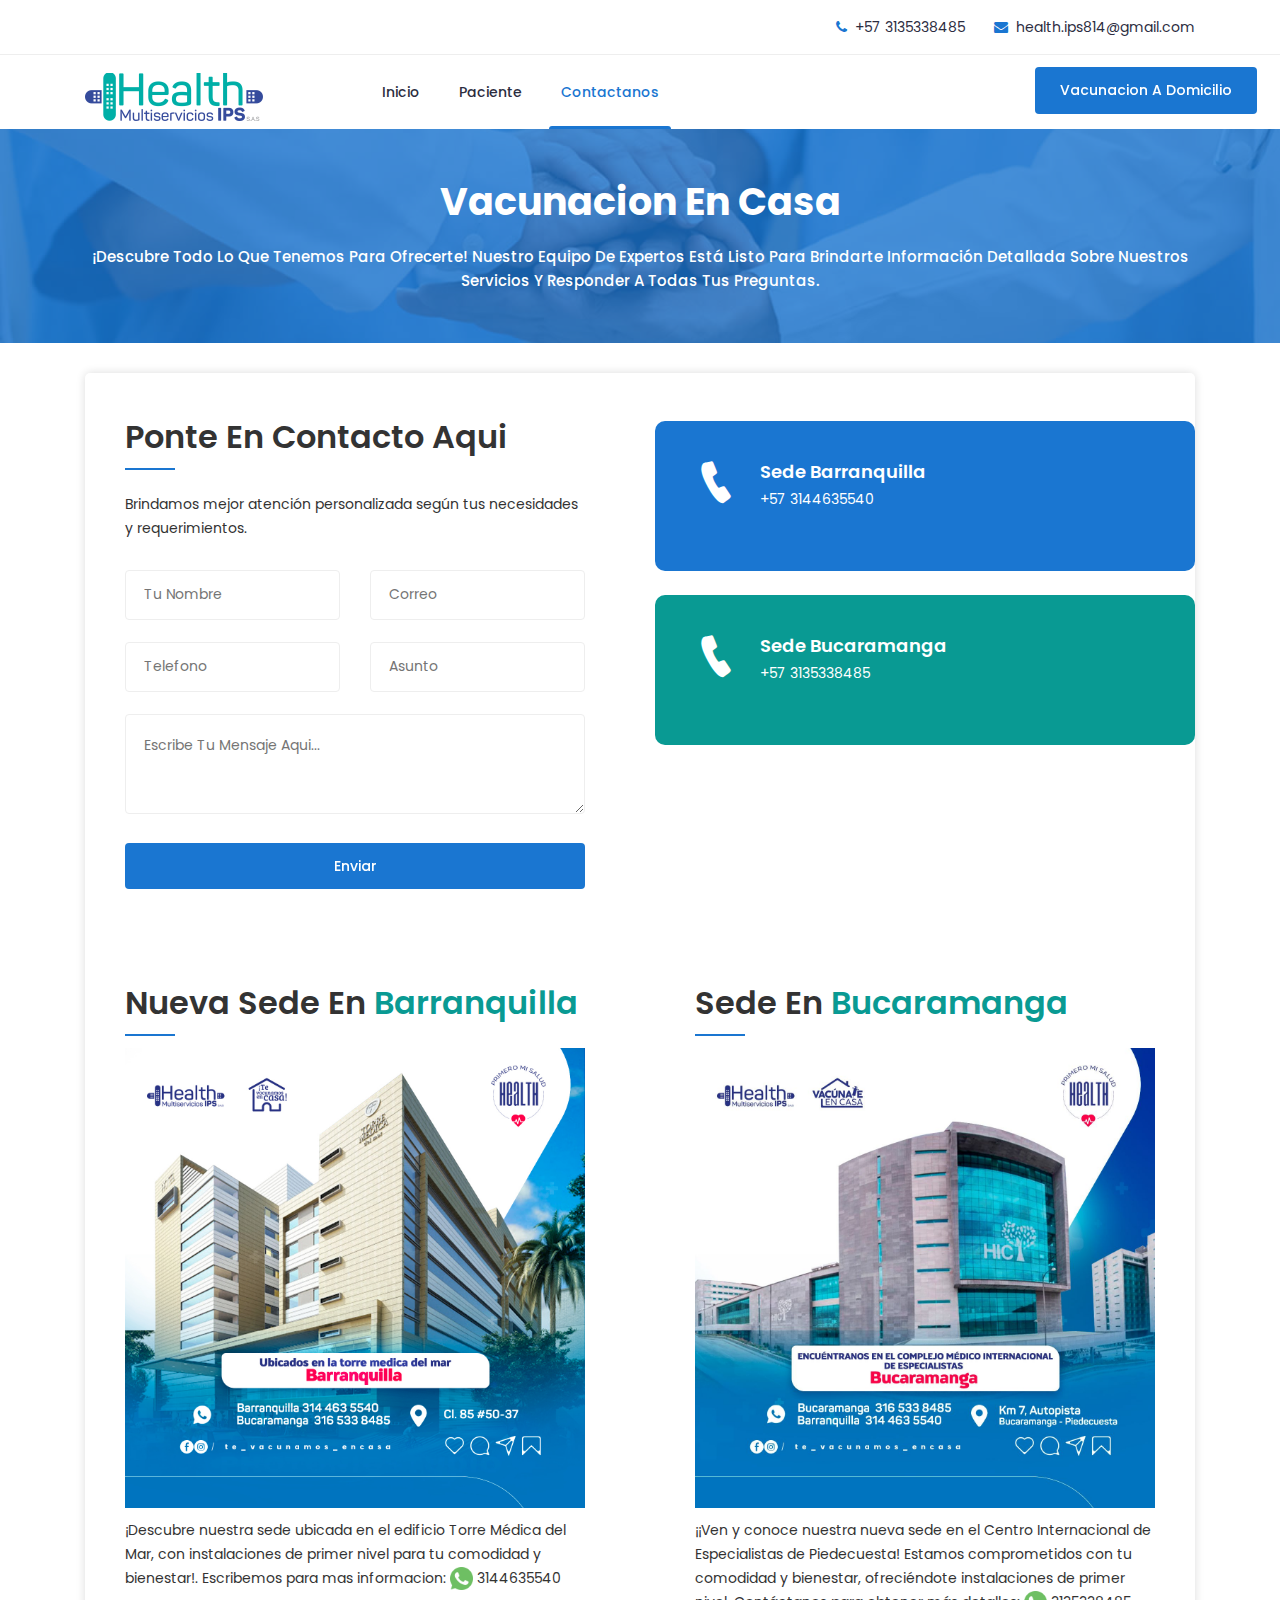
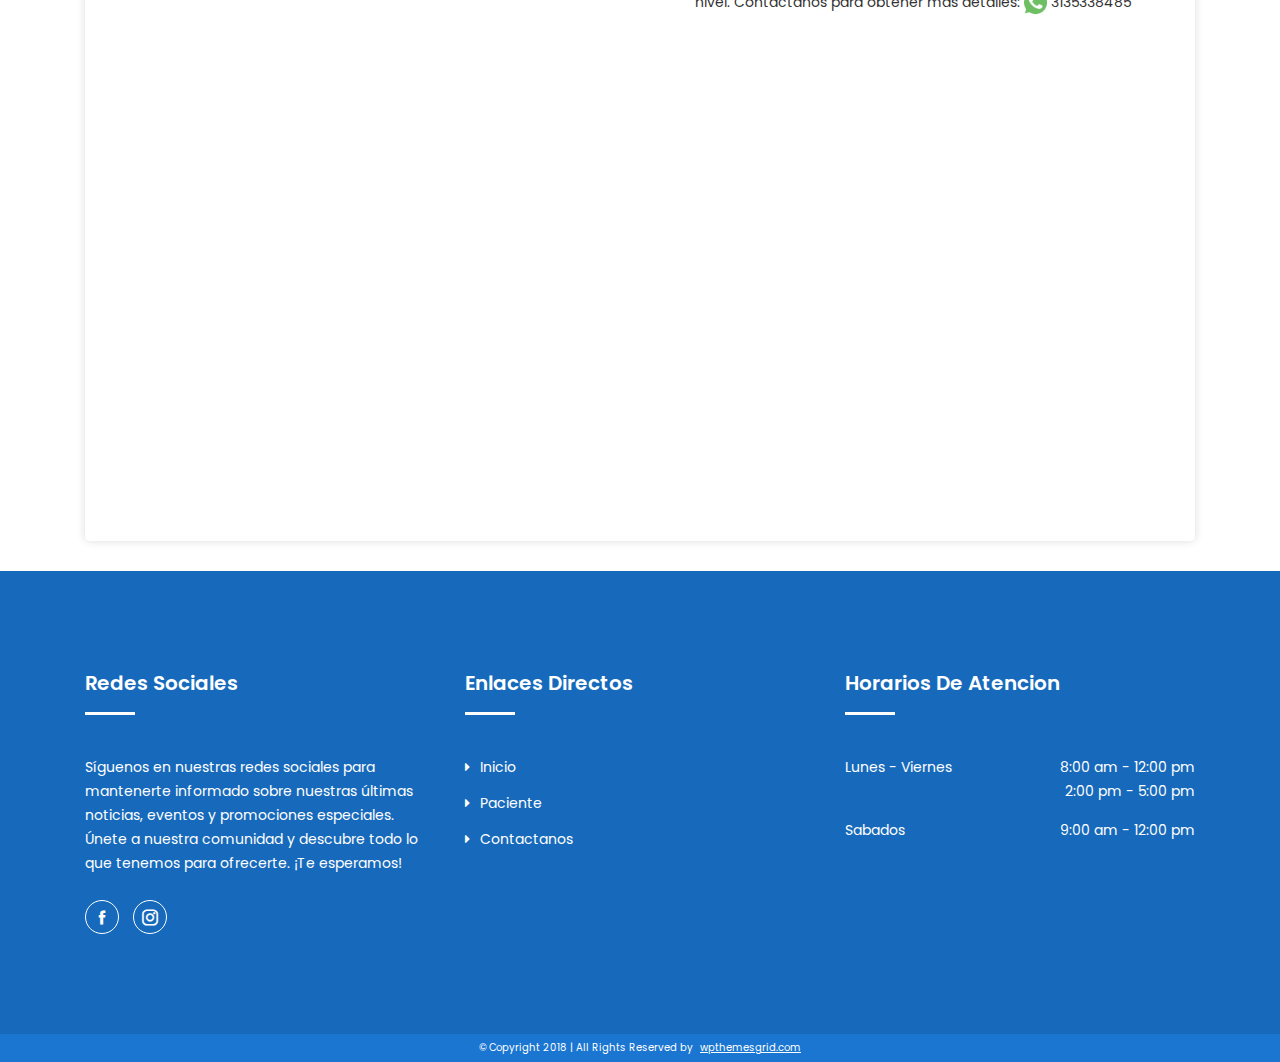
==== contacto.html @ b900afe5 "Add files via upload" ====
<!doctype html>
<html class="no-js" lang="zxx">
    <head>
       
		<meta charset="utf-8">
		<meta http-equiv="X-UA-Compatible" content="IE=edge">
		<meta name="keywords" content="Site keywords here">
		<meta name="description" content="">
		<meta name='copyright' content=''>
		<meta name="viewport" content="width=device-width, initial-scale=1, shrink-to-fit=no">
		
		
        <title>HEALTH Multiservicios</title>
		
		
        <link rel="icon" href="img/logo2.png">
		
		
		<link href="https://fonts.googleapis.com/css?family=Poppins:200i,300,300i,400,400i,500,500i,600,600i,700,700i,800,800i,900,900i&display=swap" rel="stylesheet">

		
		<link rel="stylesheet" href="css/bootstrap.min.css">
		
		<link rel="stylesheet" href="css/nice-select.css">
		
        <link rel="stylesheet" href="css/font-awesome.min.css">
		
        <link rel="stylesheet" href="css/icofont.css">
		
		<link rel="stylesheet" href="css/slicknav.min.css">
		
        <link rel="stylesheet" href="css/owl-carousel.css">
		
		<link rel="stylesheet" href="css/datepicker.css">
		
        <link rel="stylesheet" href="css/animate.min.css">
		
        <link rel="stylesheet" href="css/magnific-popup.css">
		
		
        <link rel="stylesheet" href="css/normalize.css">
        <link rel="stylesheet" href="style.css">
        <link rel="stylesheet" href="css/responsive.css">
		
    </head>
    <body>
	
		
        <div class="preloader">
            <div class="loader">
                <div class="loader-outter"></div>
                <div class="loader-inner"></div>

                <div class="indicator"> 
                    <svg width="16px" height="12px">
                        <polyline id="back" points="1 6 4 6 6 11 10 1 12 6 15 6"></polyline>
                        <polyline id="front" points="1 6 4 6 6 11 10 1 12 6 15 6"></polyline>
                    </svg>
                </div>
            </div>
        </div>
        
		<header class="header" >
			
			<div class="topbar">
				<div class="container">
					<div class="row">
						<div class="col-lg-6 col-md-5 col-12">
							
						</div>
						<div class="col-lg-6 col-md-7 col-12">
							
							<ul class="top-contact">
								<li><i class="fa fa-phone"></i>+57 3135338485</li>
								<li><i class="fa fa-envelope"></i><a href="mailto:health.ips814@gmail.com">health.ips814@gmail.com</a></li>
							</ul>
							
						</div>
					</div>
				</div>
			</div>
			
			<div class="header-inner">
				<div class="container">
					<div class="inner">
						<div class="row">
							<div class="col-lg-3 col-md-3 col-12">
								
								<div class="logo">
									<a href="index.html"><img src="img/Healt2.png" alt="#"></a>
								</div>
								
								<div class="mobile-nav"></div>
								
							</div>
							<div class="col-lg-7 col-md-9 col-12">
								
								<div class="main-menu">
									<nav class="navigation">
										<ul class="nav menu">
											<li><a href="index.html">Inicio </a></li>
											<li><a href="paciente.html">Paciente </a></li>
											
											<li class="active"><a href="contacto.html">Contactanos</a></li>
										</ul>
									</nav>
								</div>
								
							</div>
							<div class="col-lg-2 col-12">
								<div class="get-quote">
									<a href="#" class="btn">Vacunacion a Domicilio</a>
								</div>
							</div>
						</div>
					</div>
				</div>
			</div>
			
		</header>
		
		<div class="breadcrumbs overlay">
			<div class="container">
				<div class="bread-inner">
					<div class="row">
						<div class="col-12">
							<h2>Vacunacion en casa</h2>
							<ul class="bread-list">
								<li>¡Descubre todo lo que tenemos para ofrecerte! Nuestro equipo de expertos está listo para brindarte 
									información detallada sobre nuestros servicios y responder a todas tus preguntas.</li>
								
							</ul>
						</div>
					</div>
				</div>
			</div>
		</div>
		
		<section class="contact-us section">
			<div class="container">
				<div class="inner">
					<div class="row"> 
						<div class="col-lg-6">
							<div class="contact-us-form">
								<h2>Ponte en contacto aqui</h2>
								<p>Brindamos mejor atención personalizada según tus necesidades y requerimientos.</p>
								
								<form class="form" id="form" action="https://formspree.io/f/mqkrnzob" method="POST">
									<div class="row">
										<div class="col-lg-6">
											<div class="form-group">
												<input type="text" name="name" placeholder="Tu nombre" required="">
											</div>
										</div>
										<div class="col-lg-6">
											<div class="form-group">
												<input type="email" name="email" placeholder="Correo" required="">
											</div>
										</div>
										<div class="col-lg-6">
											<div class="form-group">
												<input type="text" name="phone" placeholder="Telefono" required="">
											</div>
										</div>
										<div class="col-lg-6">
											<div class="form-group">
												<input type="text" name="subject" placeholder="Asunto" required="">
											</div>
										</div>
										<div class="col-lg-12">
											<div class="form-group">
												<textarea name="message" placeholder="Escribe tu mensaje aqui..." required=""></textarea>
											</div>
										</div>
										<div class="col-12">
											<div class="form-group login-btn">
												<button class="btn" type="submit">Enviar</button>
											</div>
										</div>
									</div>
								</form>
								
							</div>
						</div>
						
						<div class="col-lg-6 col-12">
							<div class="row">
							<div class="col mt-5">
							<a href="https://wa.link/gre1fu" target="_blank">
								<div class="single-info">
									<i class="icofont icofont-ui-call"></i>
									<div class="content">
										<h3>Sede Barranquilla</h3>
										<p>+57 3144635540</p>
									</div>
								</div>
							</a>
							</div>
							</div>
							<div class="row">
							<div class="col mt-4">
							<a href="https://wa.link/uurhp1" target="_blank">
								<div class="single-info" style="background: #099A93;">
									<i class="icofont icofont-ui-call"></i>
									<div class="content">
										<h3>Sede Bucaramanga</h3>
										<p>+57 3135338485</p>
									</div>
								</div>
							</a>
							</div>
							</div>
						</div>
						
					</div>
					<div class="row"> 
						<div class="col-lg-6">
							<div class="contact-us-form">
							
							<h2> Nueva sede en <span style="color: #099A93;" >Barranquilla </span></h2>
							
							 <img src="img/blog1.jpg" alt="#">

								<p> ¡Descubre nuestra sede ubicada en el edificio Torre Médica del Mar, con 
									instalaciones de primer nivel para tu comodidad y bienestar!.   Escribemos para mas informacion: 
								
									<a href="https://wa.link/gre1fu" target="_blank"><img src="img/whatsapp_logo.png" alt="#" style="width: 5%; height: auto;"> 3144635540</a>
								</p>

							 <iframe src="https://www.google.com/maps/embed?pb=!1m14!1m8!1m3!1d1646.661423424395!2d-74.82027928842507!3d11.005354203308617!3m2!1i1024!2i768!4f13.1!3m3!1m2!1s0x8ef42da93f0e86b5%3A0x44ba6cbd192f941c!2sTorre%20Medica%20Del%20Mar!5e0!3m2!1ses-419!2sco!4v1713478473263!5m2!1ses-419!2sco" width="600" height="450" style="border:0;" allowfullscreen="" loading="lazy" referrerpolicy="no-referrer-when-downgrade"></iframe>
							 
						</div>
						</div>
						<div class="col-lg-6">
							<div class="contact-us-form">
								

								<h2> sede en <span style="color: #099A93;" > Bucaramanga </span></h2>
							
							 <img src="img/blog3.jpeg" alt="#">

								<p> ¡¡Ven y conoce nuestra nueva sede en el Centro Internacional de Especialistas de Piedecuesta! Estamos comprometidos con tu comodidad y bienestar, ofreciéndote instalaciones de primer nivel. Contáctanos para obtener más detalles: 
								
									<a href="https://wa.link/uurhp1" target="_blank"><img src="img/whatsapp_logo.png" alt="#" style="width: 5%; height: auto;"> 3135338485</a>
								</p>

								<iframe src="https://www.google.com/maps/embed?pb=!1m18!1m12!1m3!1d3959.7869159689903!2d-73.07287589831903!3d7.034312846037695!2m3!1f0!2f0!3f0!3m2!1i1024!2i768!4f13.1!3m3!1m2!1s0x8e6847001ac5dad5%3A0xc7bd7739e1d673a!2sHEALTH%20Multiservicios%20IPS%2C%20Te%20vacunamos%20en%20casa!5e0!3m2!1ses!2sco!4v1713560378401!5m2!1ses!2sco" width="600" height="450" style="border:0;" allowfullscreen="" loading="lazy" referrerpolicy="no-referrer-when-downgrade"></iframe>
							
							</div>
						</div>
					</div>
				</div>
				<!-- <div class="contact-info">
					<div class="row">
						
						<div class="col-lg-4 col-12 ">
							<div class="single-info">
								<i class="icofont icofont-ui-call"></i>
								<div class="content">
									<h3>+(000) 1234 56789</h3>
									<p>info@company.com</p>
								</div>
							</div>
						</div>
						
						<div class="col-lg-4 col-12 ">
							<div class="single-info" style="background: #099A93;">
								<i class="icofont-google-map"></i>
								<div class="content">
									<h3>2 Fir e Brigade Road</h3>
									<p>Chittagonj, Lakshmipur</p>
								</div>
							</div>
						</div>
						
						<div class="col-lg-4 col-12 ">
							<div class="single-info">
								<i class="icofont icofont-wall-clock"></i>
								<div class="content">
									<h3>Mon - Sat: 8am - 5pm</h3>
									<p>Sunday Closed</p>
								</div>
							</div>
						</div>
						
					</div>
				</div> -->
			</div>
		</section>

		<footer id="footer" class="footer ">
			
			<div class="footer-top">
				<div class="container">
					<div class="row">
						<div class="col-lg-4 col-md-6 col-12">
							<div class="single-footer">
								<h2>Redes Sociales</h2>
								<p>Síguenos en nuestras redes sociales para mantenerte informado sobre 
									nuestras últimas noticias, eventos y promociones especiales. Únete a 
									nuestra comunidad y descubre todo lo que tenemos para ofrecerte. 
									¡Te esperamos!</p>
								
								<ul class="social">
									<li><a href="https://www.facebook.com/tevacunamosencasa" target="_blank"><i class="icofont-facebook"></i></a></li>
									<li><a href="https://www.instagram.com/te_vacunamos_encasa/" target="_blank"><i class="icofont-instagram"></i></a></li>
								</ul>
								
							</div>
						</div>
						<div class="col-lg-4 col-md-6 col-12">
							<div class="single-footer f-link">
								<h2>Enlaces Directos</h2>
								<div class="row">
									<div class="col-lg-6 col-md-6 col-12">
										<ul>
											<li><a href="index.html"><i class="fa fa-caret-right" aria-hidden="true"></i>Inicio</a></li>
											<li><a href="paciente.html"><i class="fa fa-caret-right" aria-hidden="true"></i>Paciente</a></li>
											<li><a href="contacto.html"><i class="fa fa-caret-right" aria-hidden="true"></i>Contactanos</a></li>
										</ul>
									</div>
								</div>
							</div>
						</div>
						<div class="col-lg-4 col-md-6 col-12">
							<div class="single-footer">
								<h2>Horarios de atencion</h2>
								<ul class="time-sidual">
									<li class="day">Lunes - Viernes <span>8:00 am - 12:00 pm</span><span>2:00 pm - 5:00 pm</span></li>
								</ul>
								<ul class="time-sidual">
									<li class="day">Sabados <span>9:00 am - 12:00 pm</span></li>
								</ul>
							</div>
						</div>
					</div>
				</div>
			</div>
			
			<div class="copyright">
				<div class="container">
					<div class="row">
						<div class="col-lg-12 col-md-12 col-12">
							<div class="copyright-content">
								<p>© Copyright 2018  |  All Rights Reserved by <a href="https://www.wpthemesgrid.com" target="_blank">wpthemesgrid.com</a> </p>
							</div>
						</div>
					</div>
				</div>
			</div>
			
		</footer>

        <script src="js/jquery.min.js"></script>

		<script src="js/jquery-migrate-3.0.0.js"></script>

		<script src="js/jquery-ui.min.js"></script>

        <script src="js/easing.js"></script>

		<script src="js/colors.js"></script>

		<script src="js/popper.min.js"></script>

		<script src="js/bootstrap-datepicker.js"></script>

        <script src="js/jquery.nav.js"></script>

		<script src="js/slicknav.min.js"></script>

        <script src="js/jquery.scrollUp.min.js"></script>

		<script src="js/niceselect.js"></script>

		<script src="js/tilt.jquery.min.js"></script>

        <script src="js/owl-carousel.js"></script>

		<script src="js/jquery.counterup.min.js"></script>

		<script src="js/steller.js"></script>

		<script src="js/wow.min.js"></script>

		<script src="js/jquery.magnific-popup.min.js"></script>

		<!-- <script src="http://cdnjs.cloudflare.com/ajax/libs/waypoints/2.0.3/waypoints.min.js"></script> -->
		<script src="js/waypoints.min.js"></script>

		<script src="https://maps.google.com/maps/api/js?key=AIzaSyDGqTyqoPIvYxhn_Sa7ZrK5bENUWhpCo0w"></script>

		<script src="js/gmaps.min.js"></script>

		<script src="js/map-active.js"></script>

		<script src="js/bootstrap.min.js"></script>
		<script src="js/main.js"></script>

		<script>
			const $form = document.querySelector('#form')

			$form.addEventListener('submit', handlesubmit)

			async function handlesubmit(event){
				event.preventDefault()
				const form = new FormData(this)

				const respose = await fetch(this.action,{
					method:this.method,
					body:form,
					headers:{
						'Accept': 'application/json'
					}
				})
				if (respose.ok){
					this.reset()
					alert('Gracias por contactarnos, Te escribiremos pronto')
				}
			}
		</script>
    </body>
</html>
---- css/nice-select.css ----
.nice-select {
    -webkit-tap-highlight-color: transparent;
    background-color: #fff;
    border-radius: 5px;
    border: solid 1px #e8e8e8;
    box-sizing: border-box;
    clear: both;
    cursor: pointer;
    display: block;
    float: left;
    font-family: inherit;
    font-size: 15px;
    font-weight: normal;
    height: 42px;
    line-height: 27px;
    outline: none;
    padding-left: 18px;
    padding-right: 30px;
    position: relative;
    text-align: left !important;
    -webkit-transition: all 0.2s ease-in-out;
    transition: all 0.2s ease-in-out;
    -webkit-user-select: none;
    -moz-user-select: none;
    -ms-user-select: none;
    user-select: none;
    white-space: nowrap;
    width: auto;
    margin-bottom: 16px;
}

.nice-select:hover {
    border-color: #3164F4;
}

.nice-select:active,
.nice-select.open,
.nice-select:focus {
    border-color: #999;
}

.nice-select:after {
    border-bottom: 2px solid #999;
    border-right: 2px solid #999;
    content: '';
    display: block;
    height: 8px;
    margin-top: -4px;
    pointer-events: none;
    position: absolute;
    right: 12px;
    top: 50%;
    -webkit-transform-origin: 66% 66%;
    -ms-transform-origin: 66% 66%;
    transform-origin: 66% 66%;
    -webkit-transform: rotate(45deg);
    -ms-transform: rotate(45deg);
    transform: rotate(45deg);
    -webkit-transition: all 0.15s ease-in-out;
    transition: all 0.15s ease-in-out;
    width: 8px;
}

.nice-select.open:after {
    -webkit-transform: rotate(-135deg);
    -ms-transform: rotate(-135deg);
    transform: rotate(-135deg);
}

.nice-select.open .list {
    opacity: 1;
    pointer-events: auto;
    -webkit-transform: scale(1) translateY(0);
    -ms-transform: scale(1) translateY(0);
    transform: scale(1) translateY(0);
}

.nice-select.disabled {
    border-color: #ededed;
    color: #999;
    pointer-events: none;
}

.nice-select.disabled:after {
    border-color: #cccccc;
}

.nice-select.wide {
    width: 100%;
}

.nice-select.wide .list {
    left: 0 !important;
    right: 0 !important;
}

.nice-select.right {
    float: right;
}

.nice-select.right .list {
    left: auto;
    right: 0;
}

.nice-select.small {
    font-size: 12px;
    height: 36px;
    line-height: 34px;
}

.nice-select.small:after {
    height: 4px;
    width: 4px;
}

.nice-select.small .option {
    line-height: 34px;
    min-height: 34px;
}

.nice-select .list {
    background-color: #fff;
    border-radius: 5px;
    box-shadow: 0 0 0 1px rgba(68, 68, 68, 0.11);
    box-sizing: border-box;
    margin-top: 4px;
    opacity: 0;
    overflow: hidden;
    padding: 0;
    pointer-events: none;
    position: absolute;
    top: 100%;
    left: 0;
    -webkit-transform-origin: 50% 0;
    -ms-transform-origin: 50% 0;
    transform-origin: 50% 0;
    -webkit-transform: scale(0.75) translateY(-21px);
    -ms-transform: scale(0.75) translateY(-21px);
    transform: scale(0.75) translateY(-21px);
    -webkit-transition: all 0.2s cubic-bezier(0.5, 0, 0, 1.25), opacity 0.15s ease-out;
    transition: all 0.2s cubic-bezier(0.5, 0, 0, 1.25), opacity 0.15s ease-out;
    z-index: 9;
}

.nice-select .list:hover .option:not(:hover) {
    background-color: transparent !important;
}

.nice-select .option {
    cursor: pointer;
    font-weight: 400;
    line-height: 40px;
    list-style: none;
    min-height: 40px;
    outline: none;
    padding-left: 18px;
    padding-right: 29px;
    text-align: left;
    -webkit-transition: all 0.2s;
    transition: all 0.2s;
}

.nice-select .option:hover {
    background-color: #238AC1;
    color: #fff;
}

.nice-select .option.selected {
    font-weight: bold;
}

.nice-select .option.disabled {
    background-color: transparent;
    color: #999;
    cursor: default;
}

.no-csspointerevents .nice-select .list {
    display: none;
}

.no-csspointerevents .nice-select.open .list {
    display: block;
}

.contact-form-wrapper .list {
    background: #2f3341 none repeat scroll 0 0;
    border-radius: 0;
}
---- css/owl-carousel.css ----
/**
 * Owl Carousel v2.2.1
 * Copyright 2013-2017 David Deutsch
 * Licensed under  ()
 */
/*
 * 	Default theme - Owl Carousel CSS File
 */
.owl-theme .owl-nav {
	text-align: center;
	-webkit-tap-highlight-color: transparent;
}
.owl-theme .owl-nav [class*='owl-'] {
    color: #FFF;
    font-size: 14px;
    margin: 5px;
    padding: 4px 7px;
    background: #D6D6D6;
    display: inline-block;
    cursor: pointer;
    border-radius: 3px; }
.owl-theme .owl-nav [class*='owl-']:hover {
    background: #869791;
    color: #FFF;
    text-decoration: none; }
.owl-theme .owl-nav .disabled {
    opacity: 0.5;
    cursor: default; 
}
.owl-theme .owl-nav.disabled + .owl-dots {
	margin-top: 10px; }

.owl-theme .owl-dots {
	text-align: center;
	-webkit-tap-highlight-color: transparent; }
.owl-theme .owl-dots .owl-dot {
    display: inline-block;
    zoom: 1;
    *display: inline; }
.owl-theme .owl-dots .owl-dot span {
    width: 10px;
    height: 10px;
    margin: 5px 7px;
    background: #D6D6D6;
    display: block;
    -webkit-backface-visibility: visible;
    transition: opacity 200ms ease;
    border-radius: 30px; }
.owl-theme .owl-dots .owl-dot.active span, .owl-theme .owl-dots .owl-dot:hover span {
    background: #869791; 
}

/* 
 *  Owl Carousel - Animate Plugin
 */
.owl-carousel .animated {
  -webkit-animation-duration: 1000ms;
  animation-duration: 1000ms;
  -webkit-animation-fill-mode: both;
  animation-fill-mode: both;
}
.owl-carousel .owl-animated-in {
  z-index: 0;
}
.owl-carousel .owl-animated-out {
  z-index: 1;
}
.owl-carousel .fadeOut {
  -webkit-animation-name: fadeOut;
  animation-name: fadeOut;
}

@-webkit-keyframes fadeOut {
  0% {
  }

  100% {
  }
}
@keyframes fadeOut {
  0% {
    opacity: 1;
  }

  100% {
    opacity: 0;
  }
}

/* 
 * 	Owl Carousel - Auto Height Plugin
 */
.owl-height {
  -webkit-transition: height 500ms ease-in-out;
  -moz-transition: height 500ms ease-in-out;
  -ms-transition: height 500ms ease-in-out;
  -o-transition: height 500ms ease-in-out;
  transition: height 500ms ease-in-out;
}

/* 
 *  Core Owl Carousel CSS File
 */
.owl-carousel {
  display: none;
  width: 100%;
  -webkit-tap-highlight-color: transparent;
  /* position relative and z-index fix webkit rendering fonts issue */
  position: relative;
  z-index: 1;
}
.owl-carousel .owl-stage {
  position: relative;
  -ms-touch-action: pan-Y;
}
.owl-carousel .owl-stage:after {
  content: ".";
  display: block;
  clear: both;
  visibility: hidden;
  line-height: 0;
  height: 0;
}
.owl-carousel .owl-stage-outer {
  position: relative;
  overflow: hidden;
  /* fix for flashing background */
  -webkit-transform: translate3d(0px, 0px, 0px);
}
.owl-carousel .owl-controls .owl-nav .owl-prev,
.owl-carousel .owl-controls .owl-nav .owl-next,
.owl-carousel .owl-controls .owl-dot {
  cursor: pointer;
  cursor: hand;
  -webkit-user-select: none;
  -khtml-user-select: none;
  -moz-user-select: none;
  -ms-user-select: none;
  user-select: none;
}
.owl-carousel.owl-loaded {
  display: block;
}
.owl-carousel.owl-loading {
  opacity: 0;
  display: block;
}
.owl-carousel.owl-hidden {
  opacity: 0;
}
.owl-carousel .owl-refresh .owl-item {
  display: none;
}
.owl-carousel .owl-item {
  position: relative;
  min-height: 1px;
  float: left;
  -webkit-backface-visibility: hidden;
  -webkit-tap-highlight-color: transparent;
  -webkit-touch-callout: none;
  -webkit-user-select: none;
  -moz-user-select: none;
  -ms-user-select: none;
  user-select: none;
}
.owl-carousel .owl-item img {
  display: block;
  width: 100%;
  -webkit-transform-style: preserve-3d;
}
.owl-carousel.owl-text-select-on .owl-item {
  -webkit-user-select: auto;
  -moz-user-select: auto;
  -ms-user-select: auto;
  user-select: auto;
}
.owl-carousel .owl-grab {
  cursor: move;
  cursor: -webkit-grab;
  cursor: -o-grab;
  cursor: -ms-grab;
  cursor: grab;
}
.owl-carousel.owl-rtl {
  direction: rtl;
}
.owl-carousel.owl-rtl .owl-item {
  float: right;
}

/* No Js */
.no-js .owl-carousel {
  display: block;
}

/* 
 * 	Owl Carousel - Lazy Load Plugin
 */
.owl-carousel .owl-item .owl-lazy {
  opacity: 0;
  -webkit-transition: opacity 400ms ease;
  -moz-transition: opacity 400ms ease;
  -ms-transition: opacity 400ms ease;
  -o-transition: opacity 400ms ease;
  transition: opacity 400ms ease;
}
.owl-carousel .owl-item img {
  transform-style: preserve-3d;
}

/* 
 * 	Owl Carousel - Video Plugin
 */
.owl-carousel .owl-video-wrapper {
  position: relative;
  height: 100%;
  background: #000;
}
.owl-carousel .owl-video-play-icon {
  position: absolute;
  height: 80px;
  width: 80px;
  left: 50%;
  top: 50%;
  margin-left: -40px;
  margin-top: -40px;
  background: url("owl.video.play.png") no-repeat;
  cursor: pointer;
  z-index: 1;
  -webkit-backface-visibility: hidden;
  -webkit-transition: scale 100ms ease;
  -moz-transition: scale 100ms ease;
  -ms-transition: scale 100ms ease;
  -o-transition: scale 100ms ease;
  transition: scale 100ms ease;
}
.owl-carousel .owl-video-play-icon:hover {
  -webkit-transition: scale(1.3, 1.3);
  -moz-transition: scale(1.3, 1.3);
  -ms-transition: scale(1.3, 1.3);
  -o-transition: scale(1.3, 1.3);
  transition: scale(1.3, 1.3);
}
.owl-carousel .owl-video-playing .owl-video-tn,
.owl-carousel .owl-video-playing .owl-video-play-icon {
  display: none;
}
.owl-carousel .owl-video-tn {
  opacity: 0;
  height: 100%;
  background-position: center center;
  background-repeat: no-repeat;
  -webkit-background-size: contain;
  -moz-background-size: contain;
  -o-background-size: contain;
  background-size: contain;
  -webkit-transition: opacity 400ms ease;
  -moz-transition: opacity 400ms ease;
  -ms-transition: opacity 400ms ease;
  -o-transition: opacity 400ms ease;
  transition: opacity 400ms ease;
}
.owl-carousel .owl-video-frame {
  position: relative;
  z-index: 1;
};
---- css/datepicker.css ----
/*!
 * Datepicker for Bootstrap
 *
 * Copyright 2012 Stefan Petre
 * Licensed under the Apache License v2.0
 * http://www.apache.org/licenses/LICENSE-2.0
 *
 */
.datepicker {
  top: 0;
  left: 0;
  padding: 4px;
  margin-top: 1px;
  -webkit-border-radius: 4px;
  -moz-border-radius: 4px;
  border-radius: 0;
  /*.dow {
    border-top: 1px solid #ddd !important;
  }*/

}
.datepicker:before {
  content: '';
  display: inline-block;
  border-left: 7px solid transparent;
  border-right: 7px solid transparent;
  border-bottom: 7px solid #ccc;
  border-bottom-color: rgba(0, 0, 0, 0.2);
  position: absolute;
  top: -7px;
  left: 6px;
}
.datepicker:after {
  content: '';
  display: inline-block;
  border-left: 6px solid transparent;
  border-right: 6px solid transparent;
  border-bottom: 6px solid #ffffff;
  position: absolute;
  top: -6px;
  left: 7px;
}
.datepicker > div {
  display: none;
}
.datepicker table {
  width: 100%;
  margin: 0;
}
.datepicker td, .datepicker th {
	text-align: center;
	padding: 5px 9px;
	font-size: 13px;
	font-weight: 400;
}
.datepicker td.day:hover {
  background: #1A76D1;
  cursor: pointer;
  color:#fff;
}
.datepicker td.day.disabled {
  color: #eeeeee;
}
.datepicker td.old,
.datepicker td.new {
  color: #999999;
}
.datepicker td.active,
.datepicker td.active:hover {
  color: #ffffff;
  background-color: #1A76D1;
  color: #fff;
  text-shadow: 0 -1px 0 rgba(0, 0, 0, 0.25);
}
.datepicker td.active:hover,
.datepicker td.active:hover:hover,
.datepicker td.active:focus,
.datepicker td.active:hover:focus,
.datepicker td.active:active,
.datepicker td.active:hover:active,
.datepicker td.active.active,
.datepicker td.active:hover.active,
.datepicker td.active.disabled,
.datepicker td.active:hover.disabled,
.datepicker td.active[disabled],
.datepicker td.active:hover[disabled] {
  color: #ffffff;
  background-color: #1A76D1;
  *background-color: #1A76D1;
}
.datepicker td.active:active,
.datepicker td.active:hover:active,
.datepicker td.active.active,
.datepicker td.active:hover.active {
  background-color: #003399 \9;
}
.datepicker td span {
  display: block;
  width: 47px;
  height: 54px;
  line-height: 54px;
  float: left;
  margin: 2px;
  cursor: pointer;
  -webkit-border-radius: 4px;
  -moz-border-radius: 4px;
  border-radius: 4px;
}
.datepicker td span:hover {
  background: #1A76D1;
}
.datepicker td span.active {
  color: #ffffff;
  background-color: #1A76D1;
  color: #fff;
  text-shadow: 0 -1px 0 rgba(0, 0, 0, 0.25);
}
.datepicker td span.active:hover,
.datepicker td span.active:focus,
.datepicker td span.active:active,
.datepicker td span.active.active,
.datepicker td span.active.disabled,
.datepicker td span.active[disabled] {
  color: #ffffff;
  background-color: #0044cc;
  *background-color: #003bb3;
}
.datepicker td span.active:active,
.datepicker td span.active.active {
  background-color: #003399 \9;
}
.datepicker td span.old {
  color: #999999;
}
.datepicker th.switch {
  width: 145px;
}
.datepicker th.next,
.datepicker th.prev {
  font-size: 21px;
}
.datepicker thead tr:first-child th {
  cursor: pointer;
}
.datepicker thead tr:first-child th:hover {
  background: #1A76D1;
  color:#fff;
}
.input-append.date .add-on i,
.input-prepend.date .add-on i {
  display: block;
  cursor: pointer;
  width: 16px;
  height: 16px;
}
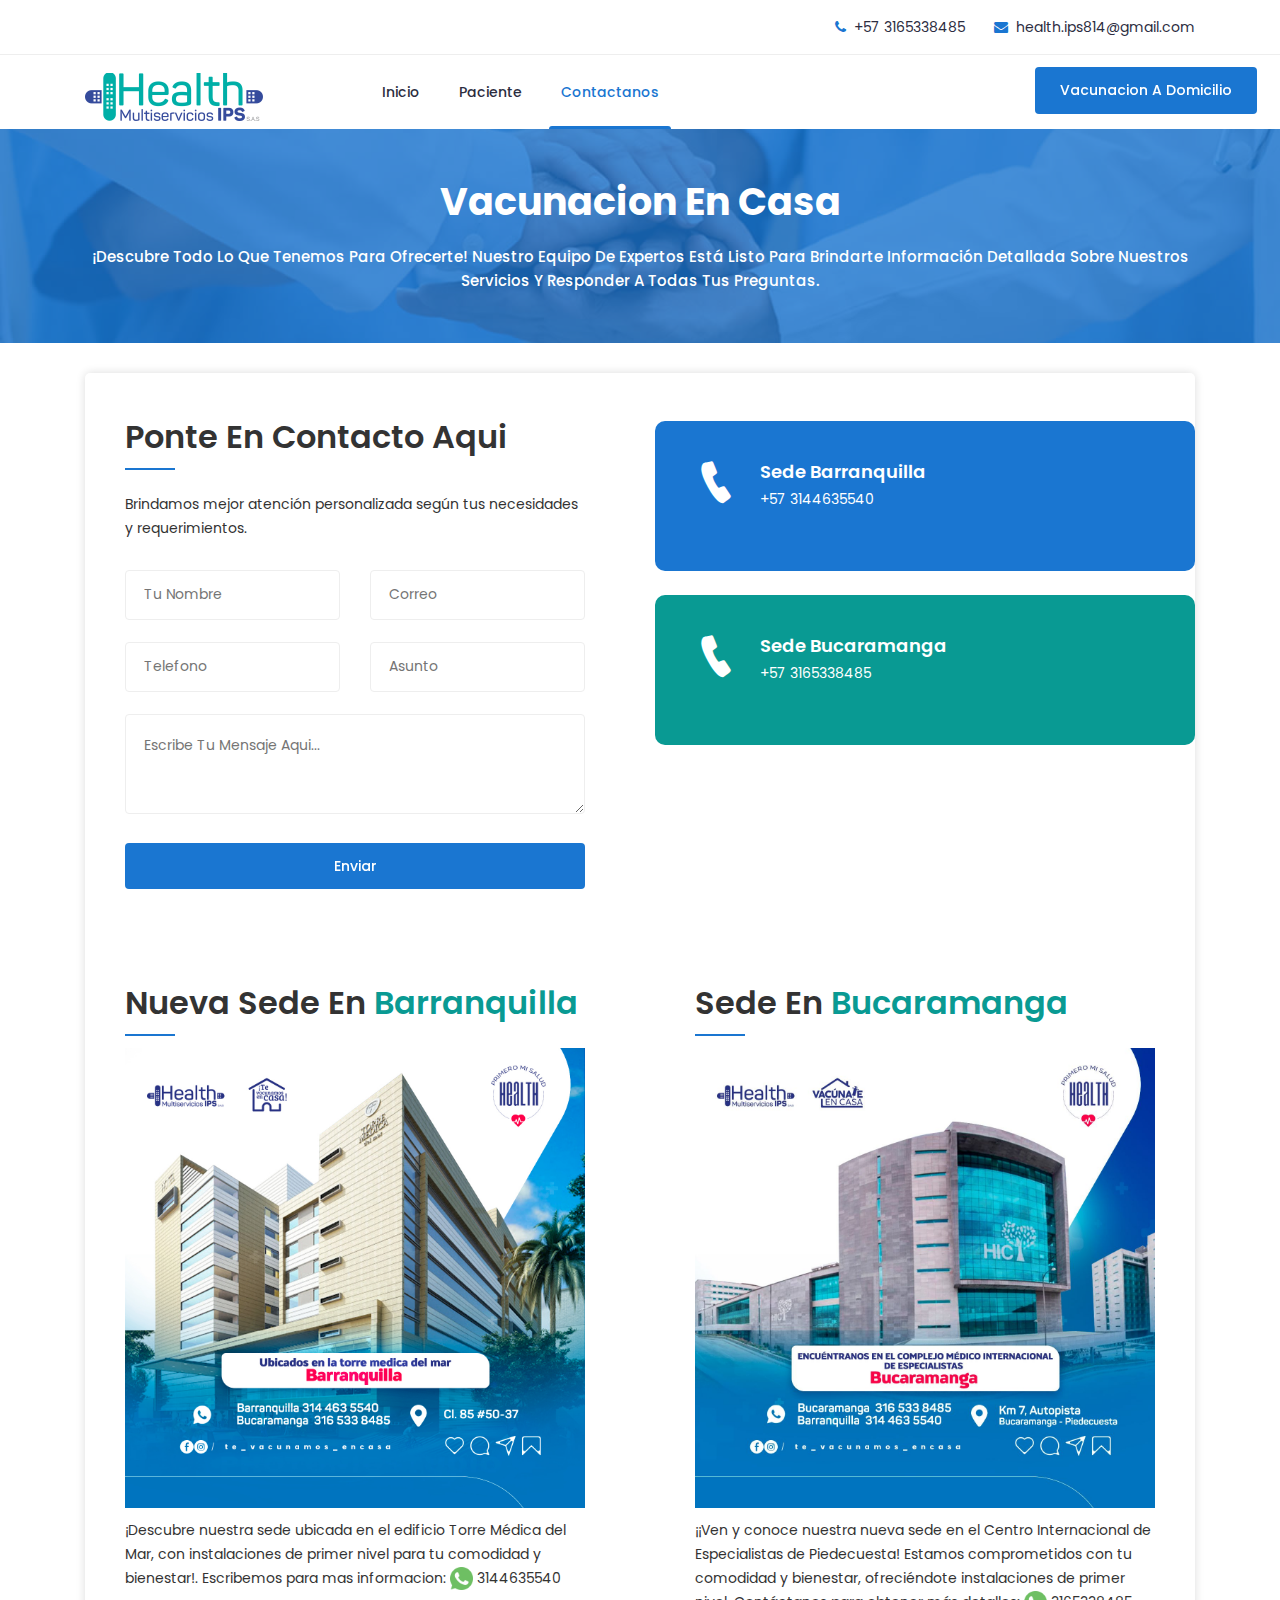
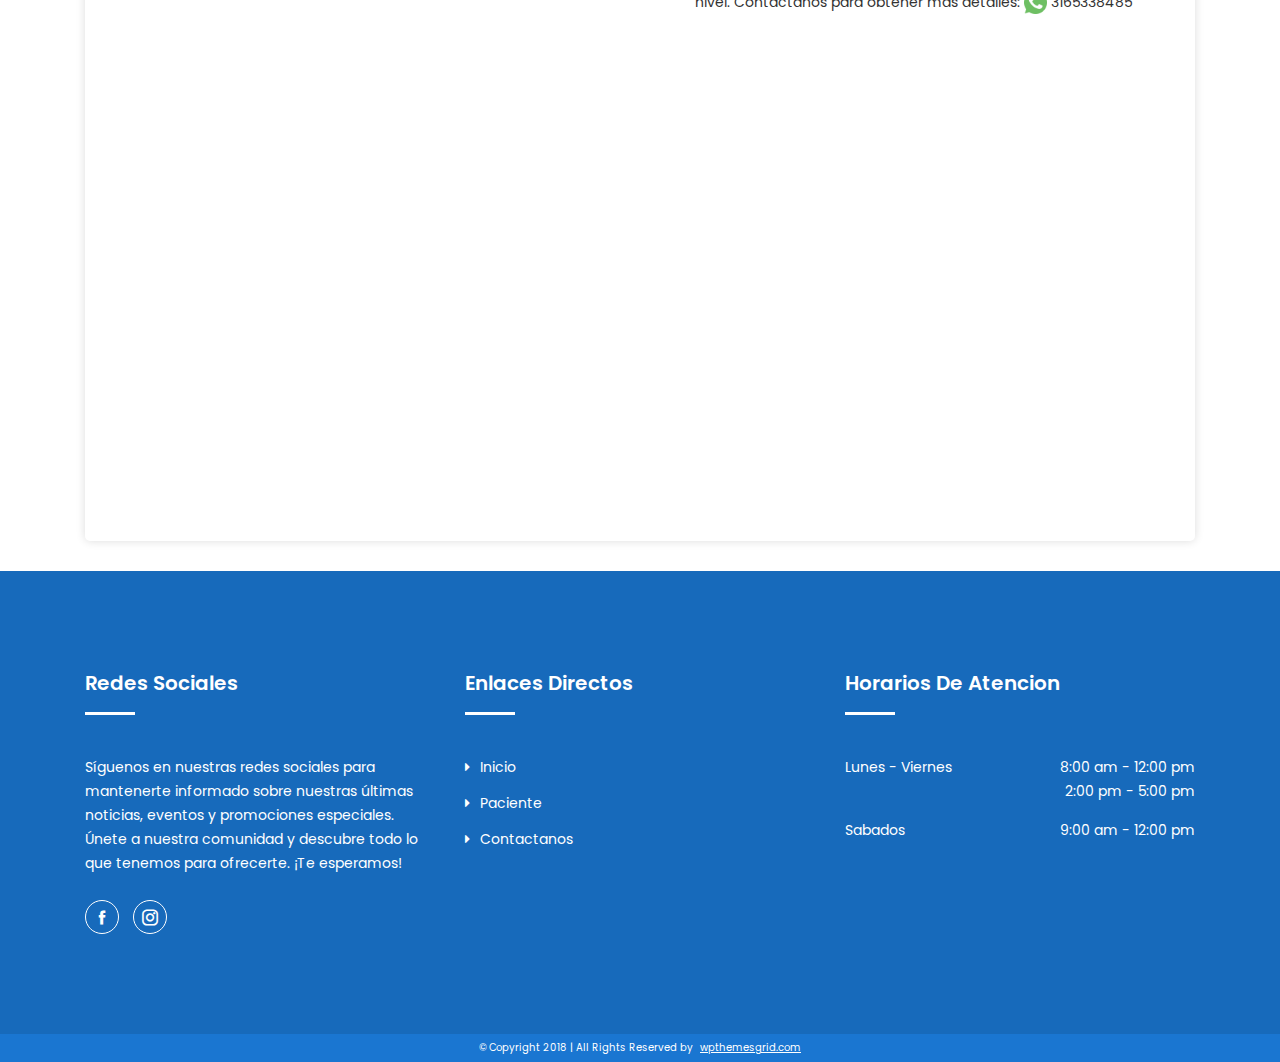
==== commit ea8d2163: "Update contacto.html" ====
--- a/contacto.html
+++ b/contacto.html
@@ -71,7 +71,7 @@
 						<div class="col-lg-6 col-md-7 col-12">
 							
 							<ul class="top-contact">
-								<li><i class="fa fa-phone"></i>+57 3135338485</li>
+								<li><i class="fa fa-phone"></i>+57 3165338485</li>
 								<li><i class="fa fa-envelope"></i><a href="mailto:health.ips814@gmail.com">health.ips814@gmail.com</a></li>
 							</ul>
 							
@@ -199,12 +199,12 @@
 							</div>
 							<div class="row">
 							<div class="col mt-4">
-							<a href="https://wa.link/uurhp1" target="_blank">
+							<a href="https://wa.link/wn5psc" target="_blank">
 								<div class="single-info" style="background: #099A93;">
 									<i class="icofont icofont-ui-call"></i>
 									<div class="content">
 										<h3>Sede Bucaramanga</h3>
-										<p>+57 3135338485</p>
+										<p>+57 3165338485</p>
 									</div>
 								</div>
 							</a>
@@ -241,7 +241,7 @@
 
 								<p> ¡¡Ven y conoce nuestra nueva sede en el Centro Internacional de Especialistas de Piedecuesta! Estamos comprometidos con tu comodidad y bienestar, ofreciéndote instalaciones de primer nivel. Contáctanos para obtener más detalles: 
 								
-									<a href="https://wa.link/uurhp1" target="_blank"><img src="img/whatsapp_logo.png" alt="#" style="width: 5%; height: auto;"> 3135338485</a>
+									<a href="https://wa.link/wn5psc" target="_blank"><img src="img/whatsapp_logo.png" alt="#" style="width: 5%; height: auto;"> 3165338485</a>
 								</p>
 
 								<iframe src="https://www.google.com/maps/embed?pb=!1m18!1m12!1m3!1d3959.7869159689903!2d-73.07287589831903!3d7.034312846037695!2m3!1f0!2f0!3f0!3m2!1i1024!2i768!4f13.1!3m3!1m2!1s0x8e6847001ac5dad5%3A0xc7bd7739e1d673a!2sHEALTH%20Multiservicios%20IPS%2C%20Te%20vacunamos%20en%20casa!5e0!3m2!1ses!2sco!4v1713560378401!5m2!1ses!2sco" width="600" height="450" style="border:0;" allowfullscreen="" loading="lazy" referrerpolicy="no-referrer-when-downgrade"></iframe>
@@ -420,4 +420,4 @@
 			}
 		</script>
     </body>
-</html>+</html>
